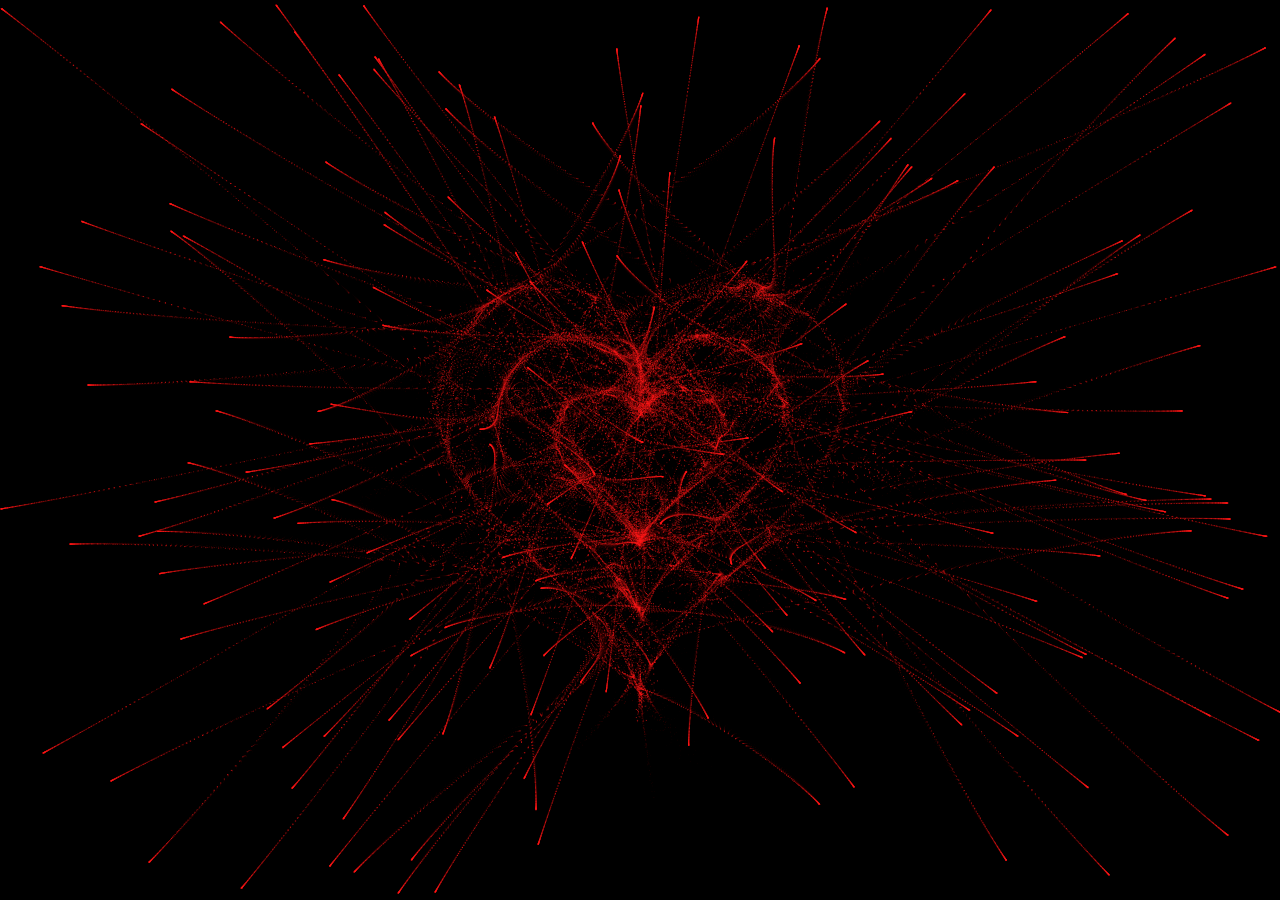
==== index.html @ ba8611ab "Add files via upload" ====
<!DOCTYPE html>
<html lang="en">

<head>
  <meta charset="UTF-8">
  <meta http-equiv="X-UA-Compatible" content="IE=edge">
  <meta name="viewport" content="width=device-width, initial-scale=1.0">
  <title>Document</title>
  <style>
    canvas {
      position: absolute;
      left: 0;
      top: 0;
      width: 100%;
      height: 100%;
      background-color: rgba(0, 0, 0, .2);
    }
  </style>
</head>

<body>
<div class="beloved"></div>
  <canvas id="heart">

  </canvas>

  <script>
    window.requestAnimationFrame =
      window.__requestAnimationFrame ||
      window.requestAnimationFrame ||
      window.webkitRequestAnimationFrame ||
      window.mozRequestAnimationFrame ||
      window.oRequestAnimationFrame ||
      window.msRequestAnimationFrame ||
      (function() {
        return function(callback, element) {
          var lastTime = element.__lastTime;
          if (lastTime === undefined) {
            lastTime = 0;
          }
          var currTime = Date.now();
          var timeToCall = Math.max(1, 33 - (currTime - lastTime));
          window.setTimeout(callback, timeToCall);
          element.__lastTime = currTime + timeToCall;
        };
      })();
    window.isDevice = (/android|webos|iphone|ipad|ipod|blackberry|iemobile|opera mini/i.test(((navigator.userAgent || navigator.vendor || window.opera)).toLowerCase()));
    var loaded = false;
    var init = function() {
      if (loaded) return;
      loaded = true;
      var mobile = window.isDevice;
      var koef = mobile ? 0.5 : 1;
      var canvas = document.getElementById('heart');
      var ctx = canvas.getContext('2d');
      var width = canvas.width = koef * innerWidth;
      var height = canvas.height = koef * innerHeight;
      var rand = Math.random;
      ctx.fillStyle = "rgba(0,0,0,1)";
      ctx.fillRect(0, 0, width, height);
      ctx.font = "30px Arial";
      ctx.fillText("Paul Duong", 10, 50);
      var heartPosition = function(rad) {
        //return [Math.sin(rad), Math.cos(rad)];
        return [Math.pow(Math.sin(rad), 3), -(15 * Math.cos(rad) - 5 * Math.cos(2 * rad) - 2 * Math.cos(3 * rad) - Math.cos(4 * rad))];
      };
      var scaleAndTranslate = function(pos, sx, sy, dx, dy) {
        return [dx + pos[0] * sx, dy + pos[1] * sy];
      };
      window.addEventListener('resize', function() {
        width = canvas.width = koef * innerWidth;
        height = canvas.height = koef * innerHeight;
        ctx.fillStyle = "rgba(0,0,0,1)";
        ctx.fillRect(0, 0, width, height);
      });
      var traceCount = mobile ? 20 : 50;
      var pointsOrigin = [];
      var i;
      var dr = mobile ? 0.3 : 0.1;
      for (i = 0; i < Math.PI * 2; i += dr) pointsOrigin.push(scaleAndTranslate(heartPosition(i), 210, 13, 0, 0));
      for (i = 0; i < Math.PI * 2; i += dr) pointsOrigin.push(scaleAndTranslate(heartPosition(i), 150, 9, 0, 0));
      for (i = 0; i < Math.PI * 2; i += dr) pointsOrigin.push(scaleAndTranslate(heartPosition(i), 90, 5, 0, 0));
      var heartPointsCount = pointsOrigin.length;
      var targetPoints = [];
      var pulse = function(kx, ky) {
        for (i = 0; i < pointsOrigin.length; i++) {
          targetPoints[i] = [];
          targetPoints[i][0] = kx * pointsOrigin[i][0] + width / 2;
          targetPoints[i][1] = ky * pointsOrigin[i][1] + height / 2;
        }
      };
      var e = [];
      for (i = 0; i < heartPointsCount; i++) {
        var x = rand() * width;
        var y = rand() * height;
        e[i] = {
          vx: 0,
          vy: 0,
          R: 2,
          speed: rand() + 5,
          q: ~~(rand() * heartPointsCount),
          D: 2 * (i % 2) - 1,
          force: 0.2 * rand() + 0.7,
          //f: "hsla(0," + ~~(40 * rand() + 60) + "%," + ~~(60 * rand() + 20) + "%,.3)",
          f: "rgba(255, 26, 26, 0.7)",
          trace: []
        };
        for (var k = 0; k < traceCount; k++) e[i].trace[k] = {
          x: x,
          y: y
        };
      }
      var config = {
        traceK: 0.4,
        // timeDelta: 0.01
        timeDelta: 0.6
      };
      var time = 0;
      var loop = function() {
        var n = -Math.cos(time);
        pulse((1 + n) * .5, (1 + n) * .5);
        time += ((Math.sin(time)) < 0 ? 9 : (n > 0.8) ? .2 : 1) * config.timeDelta;
        ctx.fillStyle = "rgba(0,0,0,.1)";
        ctx.fillRect(0, 0, width, height);
        for (i = e.length; i--;) {
          var u = e[i];
          var q = targetPoints[u.q];
          var dx = u.trace[0].x - q[0];
          var dy = u.trace[0].y - q[1];
          var length = Math.sqrt(dx * dx + dy * dy);
          if (10 > length) {
            if (0.95 < rand()) {
              u.q = ~~(rand() * heartPointsCount);
            } else {
              if (0.99 < rand()) {
                u.D *= -1;
              }
              u.q += u.D;
              u.q %= heartPointsCount;
              if (0 > u.q) {
                u.q += heartPointsCount;
              }
            }
          }
          u.vx += -dx / length * u.speed;
          u.vy += -dy / length * u.speed;
          u.trace[0].x += u.vx;
          u.trace[0].y += u.vy;
          u.vx *= u.force;
          u.vy *= u.force;
          for (k = 0; k < u.trace.length - 1;) {
            var T = u.trace[k];
            var N = u.trace[++k];
            N.x -= config.traceK * (N.x - T.x);
            N.y -= config.traceK * (N.y - T.y);
          }
          ctx.fillStyle = u.f;
          for (k = 0; k < u.trace.length; k++) {
            ctx.fillRect(u.trace[k].x, u.trace[k].y, 1, 1);
          }
        }
        //ctx.fillStyle = "rgba(255,255,255,1)";
        //for (i = u.trace.length; i--;) ctx.fillRect(targetPoints[i][0], targetPoints[i][1], 2, 2);
        window.requestAnimationFrame(loop, canvas);
      };
      loop();
    };
    var s = document.readyState;
    if (s === 'complete' || s === 'loaded' || s === 'interactive') init();
    else document.addEventListener('DOMContentLoaded', init, false);
  </script>
</body>

</html>
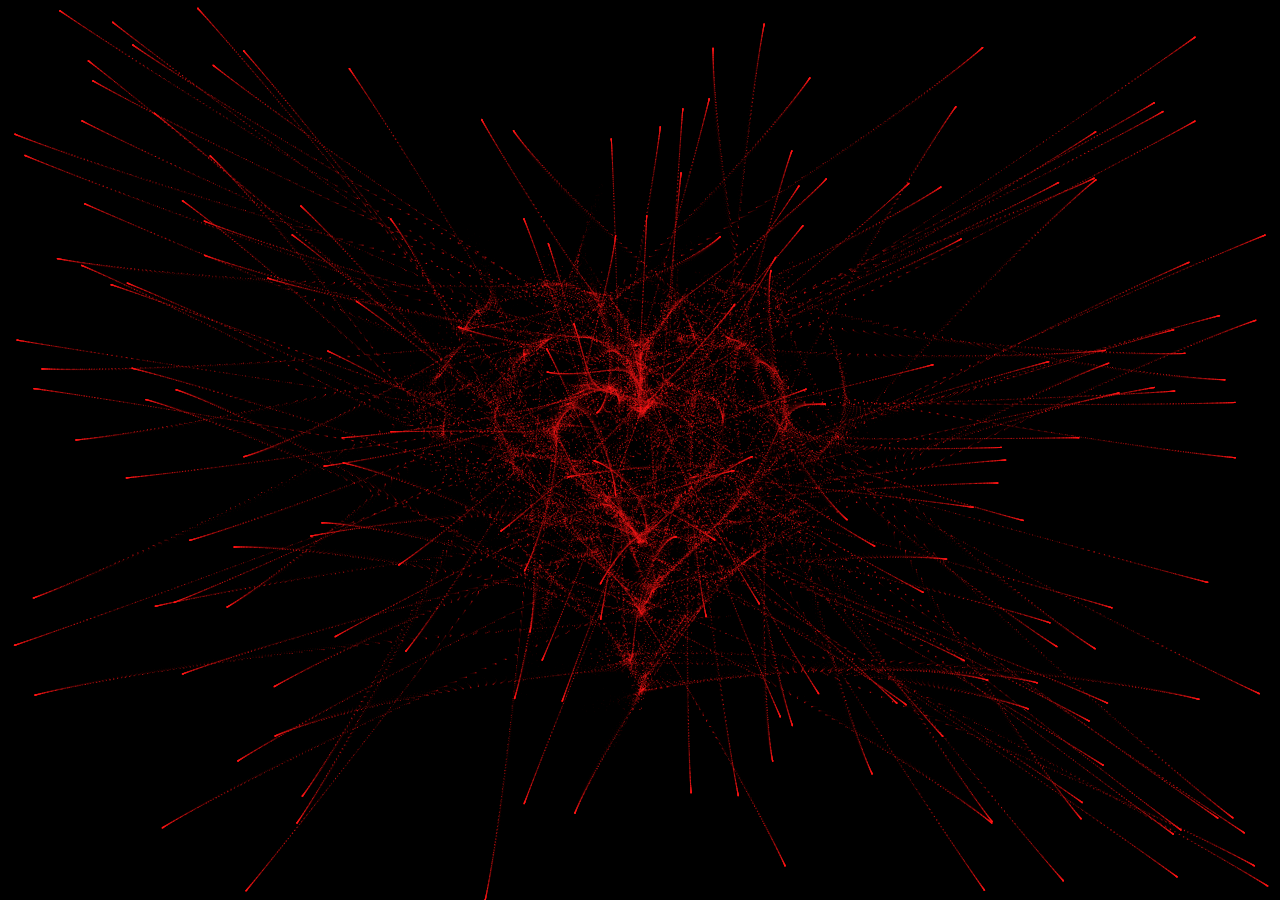
==== commit 386d41a5: "Update index.html" ====
--- a/index.html
+++ b/index.html
@@ -1,4 +1,4 @@
-<!DOCTYPE html>
+<!DOCTYPE html public>
 <html lang="en">
 
 <head>
@@ -171,4 +171,4 @@
   </script>
 </body>
 
-</html>+</html>
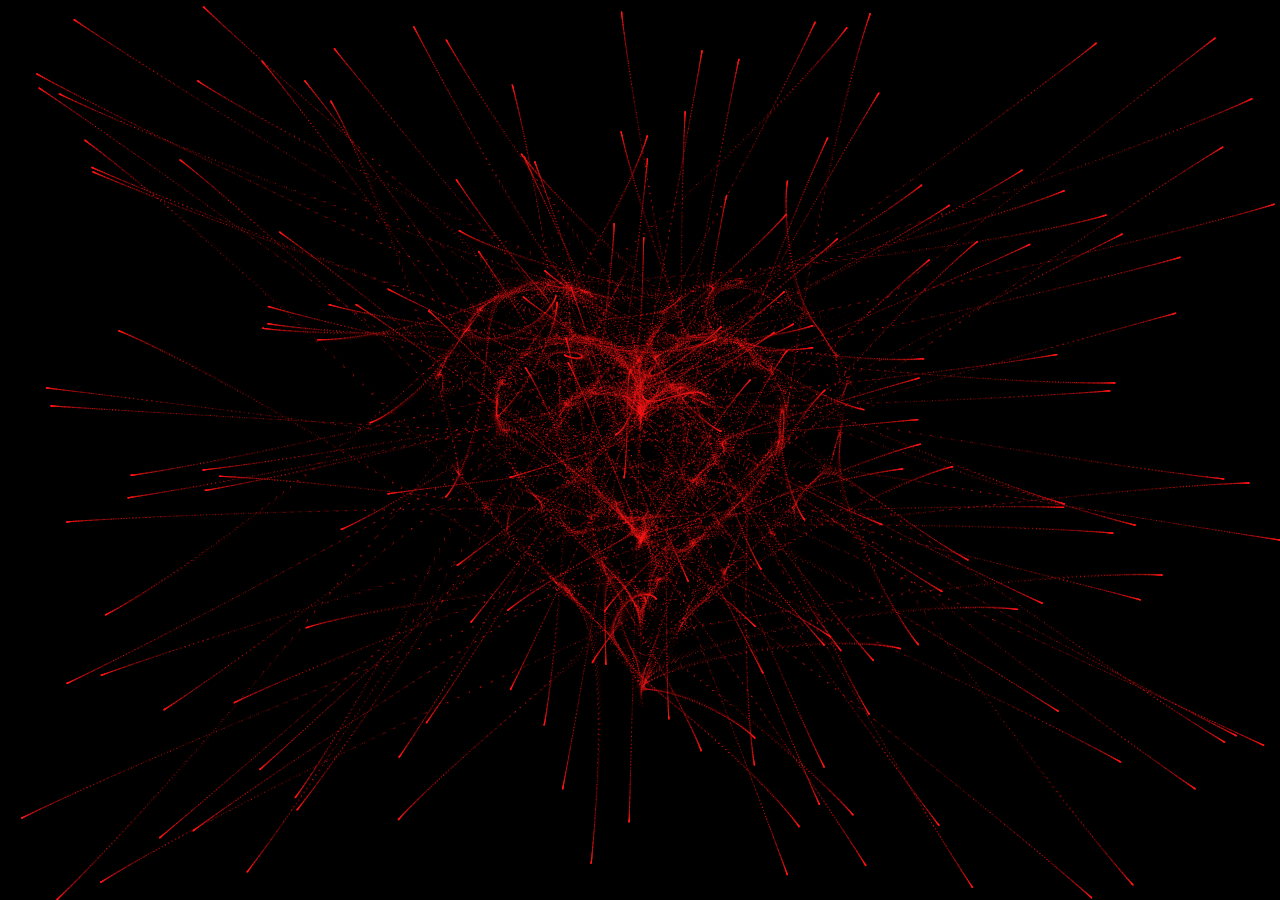
==== commit 050e8ab5: "Update index.html" ====
--- a/index.html
+++ b/index.html
@@ -1,4 +1,5 @@
 <!DOCTYPE html public>
+<link rel="stylesheet" href="style.css">
 <html lang="en">
 
 <head>
